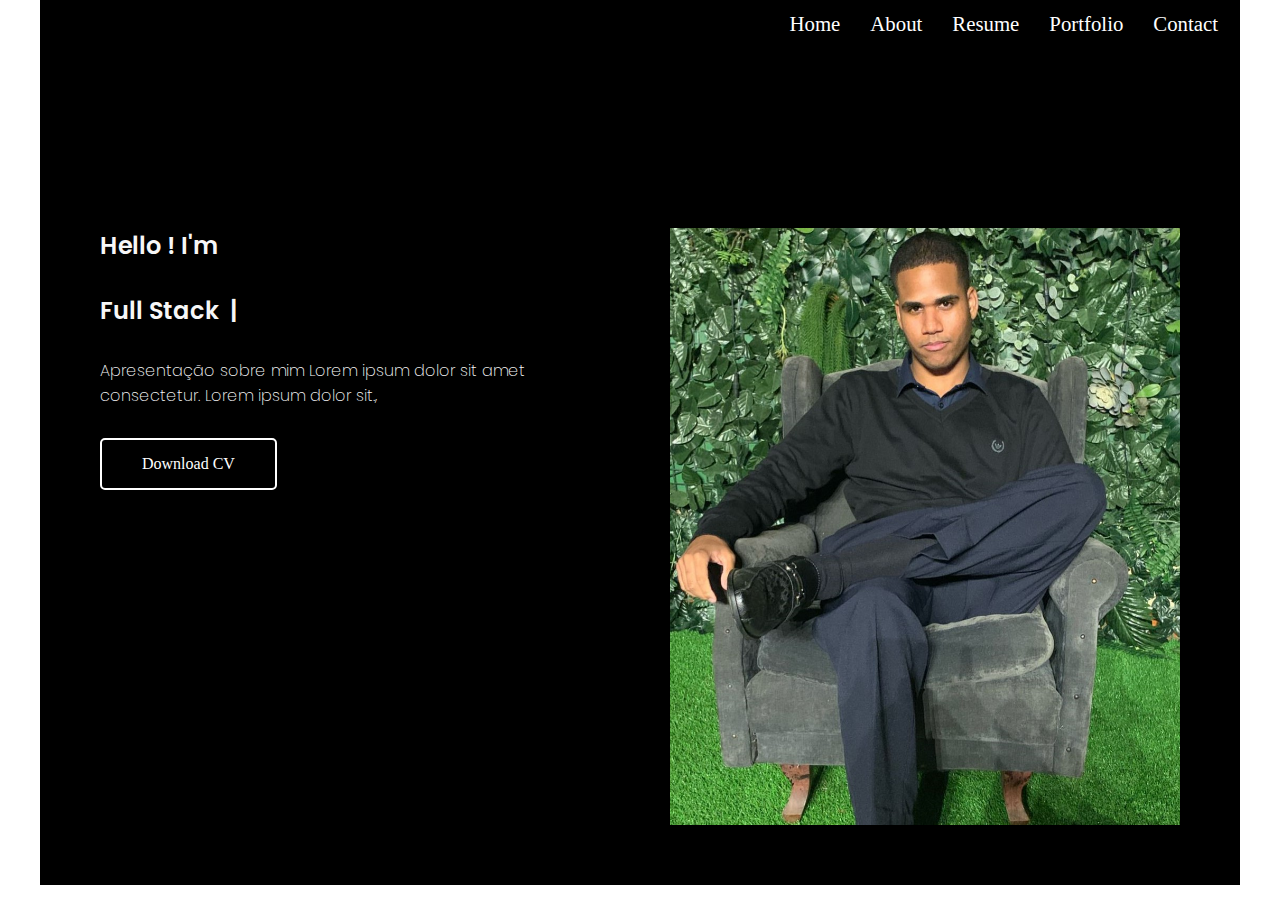
==== html/index.html @ 9db55282 "Criando o meu Portfolio." ====
<!DOCTYPE html>
<html lang="pt-br">
<head>
    <meta charset="UTF-8">
    <meta http-equiv="X-UA-Compatible" content="IE=edge">
    <meta name="viewport" content="width=device-width, initial-scale=1.0">
    <link rel="stylesheet" href="../css/style.css">
    <script src="../js/script.js" defer></script>
    <title>Portfolio</title>
</head>
<body>
    <header>
        <h1></h1>
        <nav>
            <ul class="nav-primary">
                <li><a href="#home">Home</a></li>
                <li><a href="#about">About</a></li>
                <li><a href="#resume">Resume</a></li>
                <li><a href="#portfolio">Portfolio</a></li>
                <li><a href="#contact">Contact</a></li>
            </ul>
        </nav>
    </header>
    <section aria-label="seção curriculo download Fernando Bonifacio" class="section-div">
        <div>
            <h2>Hello ! I'm</h2>
            <h2 class="typing">Full Stack Developer !</h2>
            <p>Apresentação sobre mim Lorem ipsum dolor sit amet consectetur. Lorem ipsum dolor sit., </p>
            <a href="#">Download CV</a>
        </div>
        <div class="box">
            <img src="../img/eu.jpeg" alt="minha foto pessoal">
        </div>
    </section>
</body>
</html>
---- css/style.css ----
@import url('https://fonts.googleapis.com/css2?family=Poppins:ital,wght@0,200;0,300;1,400&display=swap');
@import url('https://fonts.googleapis.com/css2?family=Berkshire+Swash&display=swap');
*{
    padding: 0;
    margin: 0;
    box-sizing: border-box;
    list-style: none;
    text-decoration: none;
}

body {
    max-width: 1200px;
    margin: 0 auto;
}

header {
    background-color: #000;
    padding: 1%;
    display: flex;
    align-items: center;
    justify-content: space-between;
}
header h1 {
    color: #483D8B;
    font-size: 2.5rem;
}
header span {
    color: #fff;
}
header .nav-primary{
    display: flex;
    gap: 10px;
    align-items: center;
}
header .nav-primary li a {
    padding: 10px;
    color: #fff;
    font-size: 1.3rem;
}
.section-div {
    animation: inicializar .7s forwards;
    background-color: #000;
    display: grid;
    grid-template-columns: 1fr 1fr;
    justify-content: space-between;
    align-items: center;
    gap: 60px;
    padding: 60px;
}
.section-div div {
    margin-top: 120px;
    align-self: start;
    display: grid;
    gap: 30px;
}
.section-div div h2 {
    font-family: 'Poppins';
    font-weight: 600;
    color: #f7f7f7;
}
.section-div div p {
    font-family: 'Poppins';
    font-weight: 200;
    color: #f7f7f7;
}
.section-div div a {
    justify-self: start;
    color: #fff;
    padding: 15px 40px;
    border: 2px solid white;
    border-radius: 5px;
    transition: color .5s;
}
.section-div img {
    max-width: 100%;
}
.typing::after {
    content: '|';
    margin-left: 5px;
    opacity: 1;
    animation: pisca .7s infinite;
}
@keyframes pisca {
    from {
        opacity: 1;
    }

    to {
        opacity: 0;
    }
}

@keyframes inicializar {
    from {
        opacity: 0;
        transform: translate(0, -60px, 0);
    }

    to {
        opacity: 1;
        transform: translate3d(0, 0, 0);
    }
}
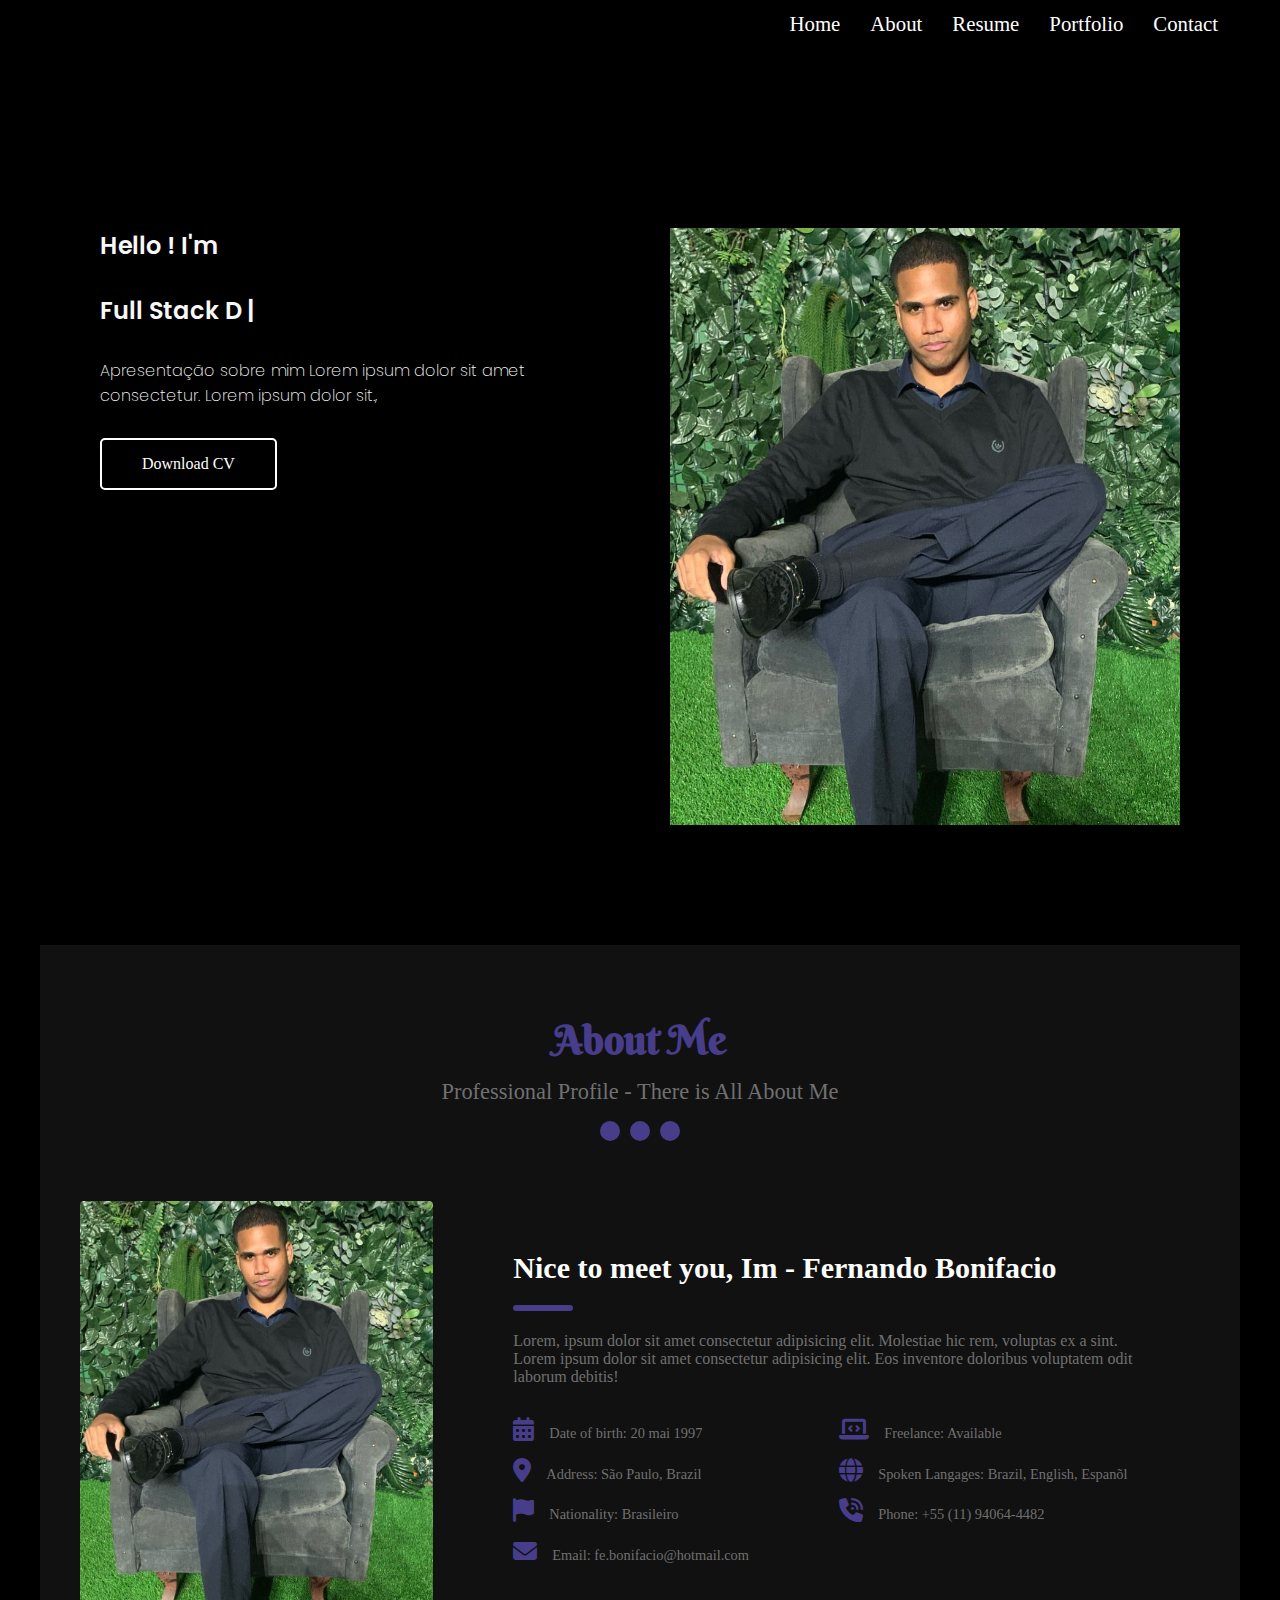
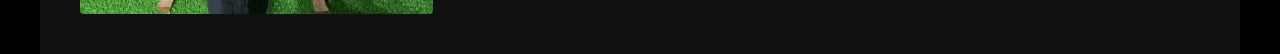
==== commit 97f1e46b: "Criando a seção about." ====
--- a/html/index.html
+++ b/html/index.html
@@ -5,6 +5,7 @@
     <meta http-equiv="X-UA-Compatible" content="IE=edge">
     <meta name="viewport" content="width=device-width, initial-scale=1.0">
     <link rel="stylesheet" href="../css/style.css">
+    <link rel="stylesheet" href="https://cdnjs.cloudflare.com/ajax/libs/font-awesome/6.4.0/css/all.min.css">
     <script src="../js/script.js" defer></script>
     <title>Portfolio</title>
 </head>
@@ -32,5 +33,38 @@
             <img src="../img/eu.jpeg" alt="minha foto pessoal">
         </div>
     </section>
+    <main>
+        <article aria-label="sobre mim" class="about">
+            <div class="about-titulo">
+            <h1>About Me</h1>
+            <p>Professional Profile - There is All About Me</p>
+                <div aria-label="buttons">
+                    <span></span>
+                    <span></span>
+                    <span></span>
+                </div>
+            </div>
+            <img src="../img/eu.jpeg" alt="minha foto">
+            <div class="about-content">
+                <div class="about-text">
+                    <h1>Nice to meet you, Im - Fernando Bonifacio</h1>
+                    <p>
+                        Lorem, ipsum dolor sit amet consectetur adipisicing elit. Molestiae hic rem, voluptas ex a sint.
+                        <br>
+                        Lorem ipsum dolor sit amet consectetur adipisicing elit. Eos inventore doloribus voluptatem odit laborum debitis!
+                    </p>
+                </div>
+                <div class="about-info">
+                    <p><i class="fa-solid fa-calendar-days"></i>Date of birth: 20 mai 1997</p>
+                    <p><i class="fa-sharp fa-solid fa-laptop-code"></i>Freelance: Available</p>
+                    <p><i class="fa-solid fa-location-dot"></i>Address: São Paulo, Brazil</p>
+                    <p><i class="fa-sharp fa-solid fa-globe"></i>Spoken Langages: Brazil, English, Espanõl</p>
+                    <p><i class="fa-solid fa-flag"></i>Nationality: Brasileiro</p>
+                    <p><i class="fa-solid fa-phone-volume"></i>Phone: +55 (11) 94064-4482</p>
+                    <p><i class="fa-solid fa-envelope"></i>Email: fe.bonifacio@hotmail.com</p>
+                </div>
+            </div>
+        </article>
+    </main>
 </body>
 </html>--- a/css/style.css
+++ b/css/style.css
@@ -9,6 +9,7 @@
 }
 
 body {
+    background-color: #000;
     max-width: 1200px;
     margin: 0 auto;
 }
@@ -100,4 +101,109 @@
         opacity: 1;
         transform: translate3d(0, 0, 0);
     }
+}
+
+main {
+    background-color: #111;
+    color: white;
+}
+
+main .about {
+    margin-top: 60px;
+    display: grid;
+    grid-template-columns: 1fr 1fr 1fr;
+    gap: 30px;
+    justify-content: center;
+    padding: 40px;
+
+}
+.about-titulo {
+    margin: 30px 0;
+    grid-column: 1/-1;
+    text-align: center;
+    color: #fff;
+}
+.about-titulo h1 {
+    font-size: 2.5rem;
+    color: #483D8B;
+    margin-bottom: 15px;
+    font-family: 'Berkshire Swash', cursive;
+}
+.about-titulo p {
+    color: #707070;
+    font-size: 1.4rem;
+    margin-bottom: 1rem;
+    position: relative;
+}
+.about-titulo div {
+    display: flex;
+    gap: 10px;
+    justify-content: center;
+}
+.about-titulo span {
+    display: block;
+    height: 20px;
+    width: 20px;
+    border-radius: 50%;
+    background-color: #483D8B;
+}
+.about img {
+    cursor: pointer;
+    grid-row: 2;
+    max-width: 100%;
+    border-radius: 4px;
+    filter: blur(0);
+}
+.about img:hover {
+    transition: .5s ease-in;
+    filter: blur(2px);
+}
+.about-content {
+    grid-column: 2/-1;
+    display: grid;
+    color: #707070;
+    grid-template-columns: 1fr 1fr;
+    margin: 50px;
+}
+.about-text {
+    display: grid;
+    grid-column: 1/-1;
+    grid-template-columns: 1fr 1fr;
+}
+
+.about-text h1 {
+    font-size: 30px;
+    color: #fff;
+    grid-column: 1/-1;
+}
+.about-text h1::after {
+    background-color: #483D8B;
+    height: 6px;
+    width: 60px;
+    margin: 20px 0;
+    content: '';
+    display: block;
+    border-radius: 5px;
+}
+.about-text p {
+    font: 1.3rem;
+    grid-row: 2;
+    grid-column: 1/-1;
+}
+.about-info {
+    margin-top: 30px;
+    display: grid;
+    grid-template-columns: 1fr 1fr;
+    grid-column: 1/-1;
+    gap: 15px;
+    align-items: center;
+}
+.about-info i {
+    color: #483D8B;
+    display: inline-block;
+    padding-right: 15px;
+    font-size: 1.5rem;
+}
+.about-info p {
+    font-size: .9rem;
 }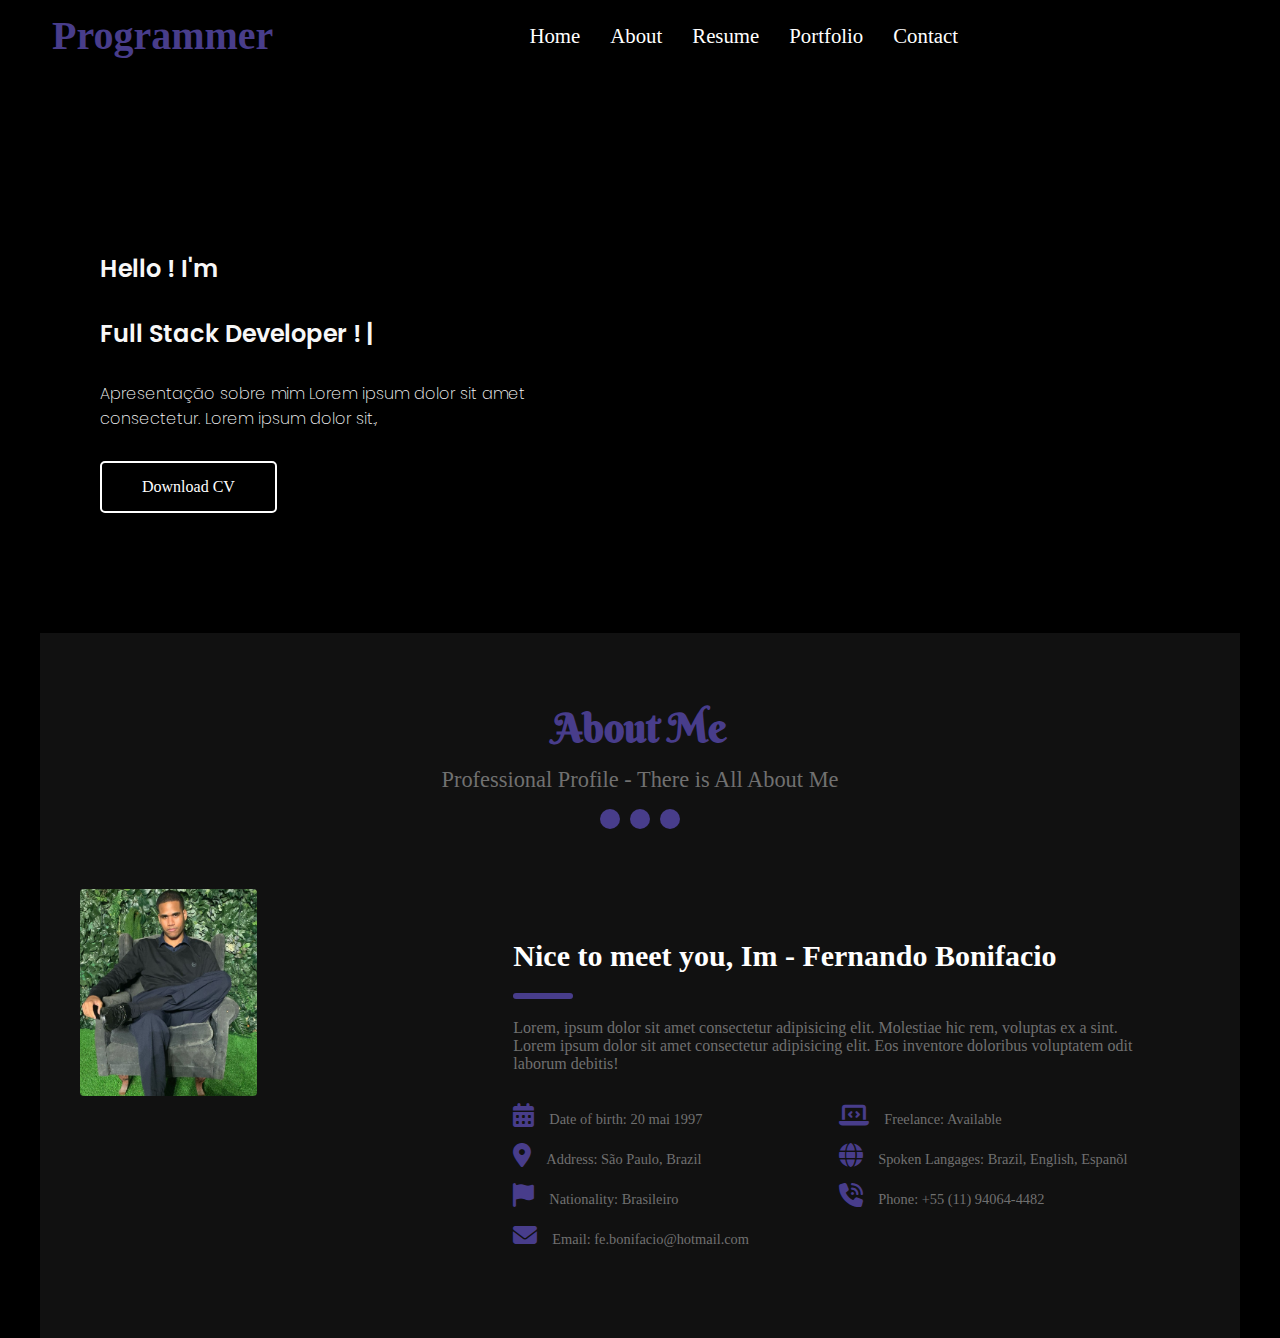
==== commit 6091e578: "Fazerndo a responsividade de alguns elementos." ====
--- a/html/index.html
+++ b/html/index.html
@@ -7,11 +7,13 @@
     <link rel="stylesheet" href="../css/style.css">
     <link rel="stylesheet" href="https://cdnjs.cloudflare.com/ajax/libs/font-awesome/6.4.0/css/all.min.css">
     <script src="../js/script.js" defer></script>
+    <!-- <link href="https://cdn.jsdelivr.net/npm/bootstrap@5.3.0/dist/css/bootstrap.min.css" rel="stylesheet" integrity="sha384-9ndCyUaIbzAi2FUVXJi0CjmCapSmO7SnpJef0486qhLnuZ2cdeRhO02iuK6FUUVM" 
+        crossorigin="anonymous"> -->
     <title>Portfolio</title>
 </head>
 <body>
     <header>
-        <h1></h1>
+        <h1>Programmer</h1>
         <nav>
             <ul class="nav-primary">
                 <li><a href="#home">Home</a></li>
@@ -21,6 +23,7 @@
                 <li><a href="#contact">Contact</a></li>
             </ul>
         </nav>
+        <i class="fa-solid fa-bars"></i>
     </header>
     <section aria-label="seção curriculo download Fernando Bonifacio" class="section-div">
         <div>
@@ -30,7 +33,7 @@
             <a href="#">Download CV</a>
         </div>
         <div class="box">
-            <img src="../img/eu.jpeg" alt="minha foto pessoal">
+            <!-- <img src="../img/eu.jpeg" alt="minha foto pessoal"> -->
         </div>
     </section>
     <main>
--- a/css/style.css
+++ b/css/style.css
@@ -150,7 +150,7 @@
 .about img {
     cursor: pointer;
     grid-row: 2;
-    max-width: 100%;
+    max-width: 50%;
     border-radius: 4px;
     filter: blur(0);
 }
@@ -206,4 +206,29 @@
 }
 .about-info p {
     font-size: .9rem;
+}
+
+@media (max-width: 768px) {
+    .section-div img {
+        display: none;
+    }
+    /* .section-div {
+        background-image: url(../img/eu.jpeg);
+        background-repeat: no-repeat;
+        background-size: cover;
+    } */
+    header .nav-primary {
+        display: none;
+    }
+    header i {
+        color: #483D8B;
+        font-size: 3rem;
+    }
+    .about img {
+        grid-column: 1/-1;
+        justify-self: center;
+    }
+    .about-content {
+        grid-column: 1/-1;
+    }
 }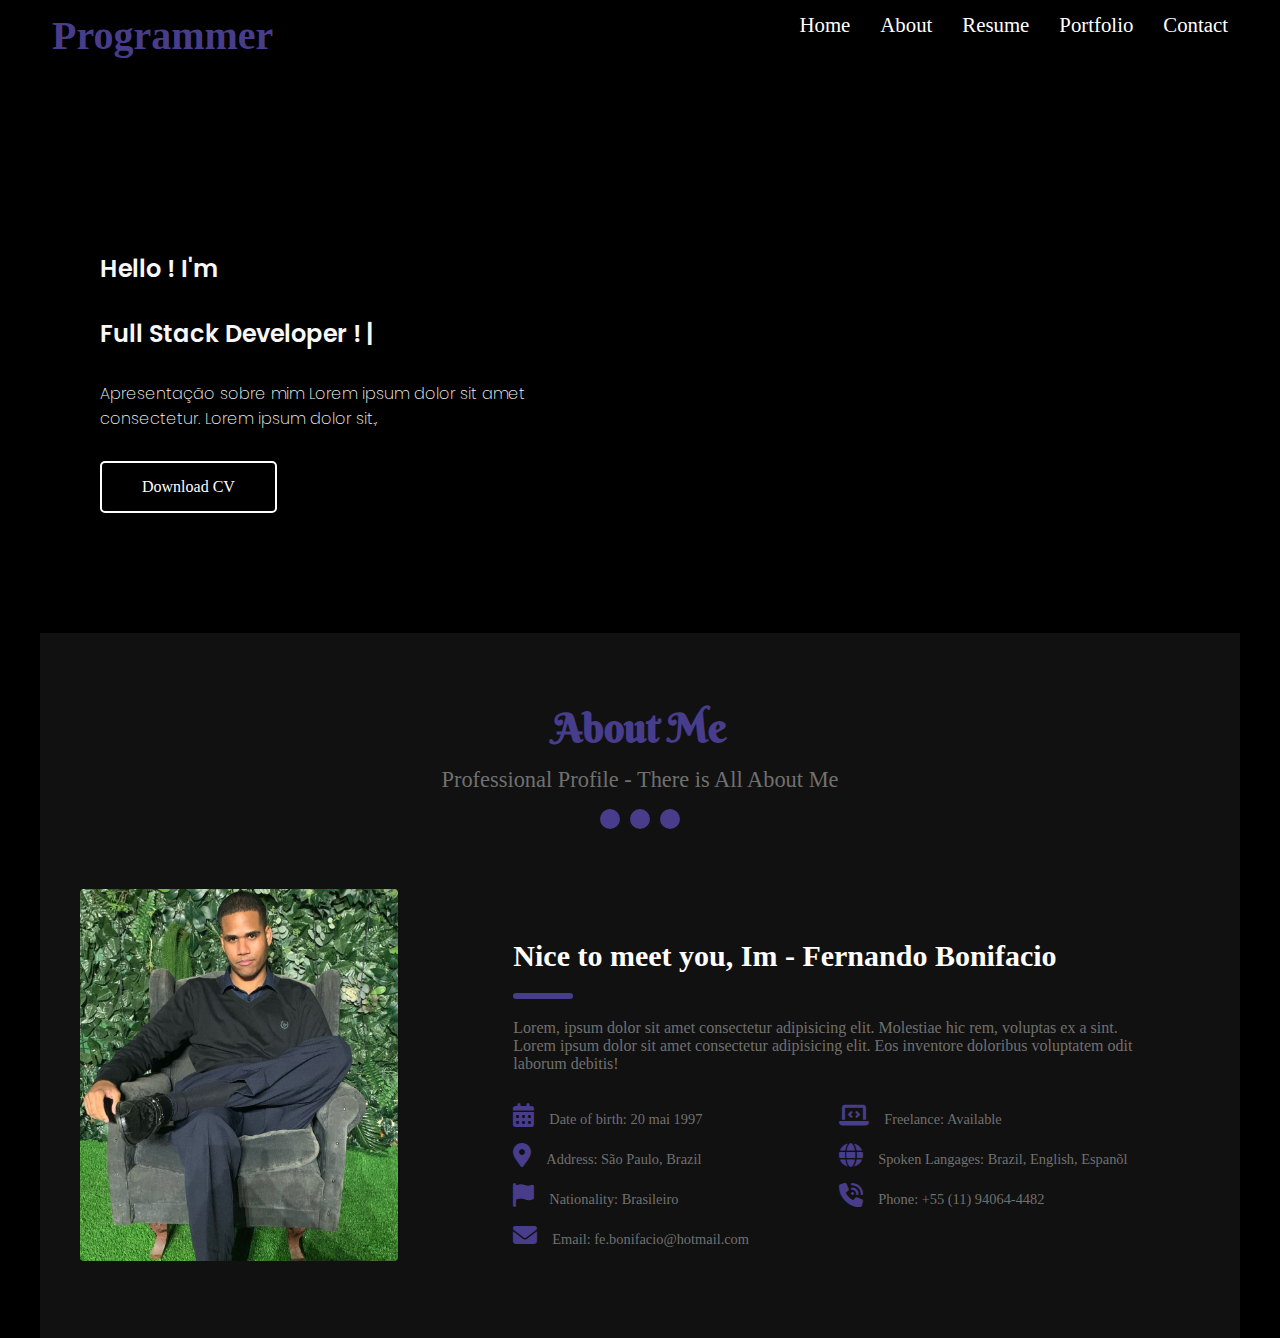
==== commit e1b92269: "Criando ferramenta para mobile" ====
--- a/html/index.html
+++ b/html/index.html
@@ -22,8 +22,8 @@
                 <li><a href="#portfolio">Portfolio</a></li>
                 <li><a href="#contact">Contact</a></li>
             </ul>
+            <i class="fa-solid fa-bars"></i>
         </nav>
-        <i class="fa-solid fa-bars"></i>
     </header>
     <section aria-label="seção curriculo download Fernando Bonifacio" class="section-div">
         <div>
--- a/css/style.css
+++ b/css/style.css
@@ -30,13 +30,28 @@
 }
 header .nav-primary{
     display: flex;
-    gap: 10px;
+    gap: 30px;
     align-items: center;
 }
 header .nav-primary li a {
-    padding: 10px;
-    color: #fff;
+    color: #fff;
+    width: 0px;
+    height: 0px;
     font-size: 1.3rem;
+}
+header .nav-primary li a::after {
+    content: '';
+    width: 0px;
+    height: 0px;
+    display: block;
+    border-bottom: 4px solid transparent;
+    transition: .5s;
+}
+header .nav-primary li a:hover::after {
+    width: 100%;
+    height: 0px;
+    padding: 0px;
+    border-bottom: 4px solid #483D8B;
 }
 .section-div {
     animation: inicializar .7s forwards;
@@ -150,7 +165,7 @@
 .about img {
     cursor: pointer;
     grid-row: 2;
-    max-width: 50%;
+    max-width: 90%;
     border-radius: 4px;
     filter: blur(0);
 }
@@ -208,7 +223,7 @@
     font-size: .9rem;
 }
 
-@media (max-width: 768px) {
+@media (max-width: 1142px) {
     .section-div img {
         display: none;
     }
@@ -217,6 +232,10 @@
         background-repeat: no-repeat;
         background-size: cover;
     } */
+    header {
+        justify-content: space-between;
+        padding: 30px 70px;
+    }
     header .nav-primary {
         display: none;
     }
@@ -224,9 +243,23 @@
         color: #483D8B;
         font-size: 3rem;
     }
+
+    header .nav-primary.ativado {
+        background: linear-gradient(rgba(43, 42, 42, 0.176), rgba(46, 46, 46, 0.724));
+        position: absolute;
+        display: grid;
+        top: 80px;
+        color: white;
+        z-index: 1;
+        padding: 30px;
+        font-size: 1.2rem;
+        border-radius: 0 0 4px 4px;
+        right: 20px;
+    }
     .about img {
         grid-column: 1/-1;
         justify-self: center;
+        width: 50%;
     }
     .about-content {
         grid-column: 1/-1;
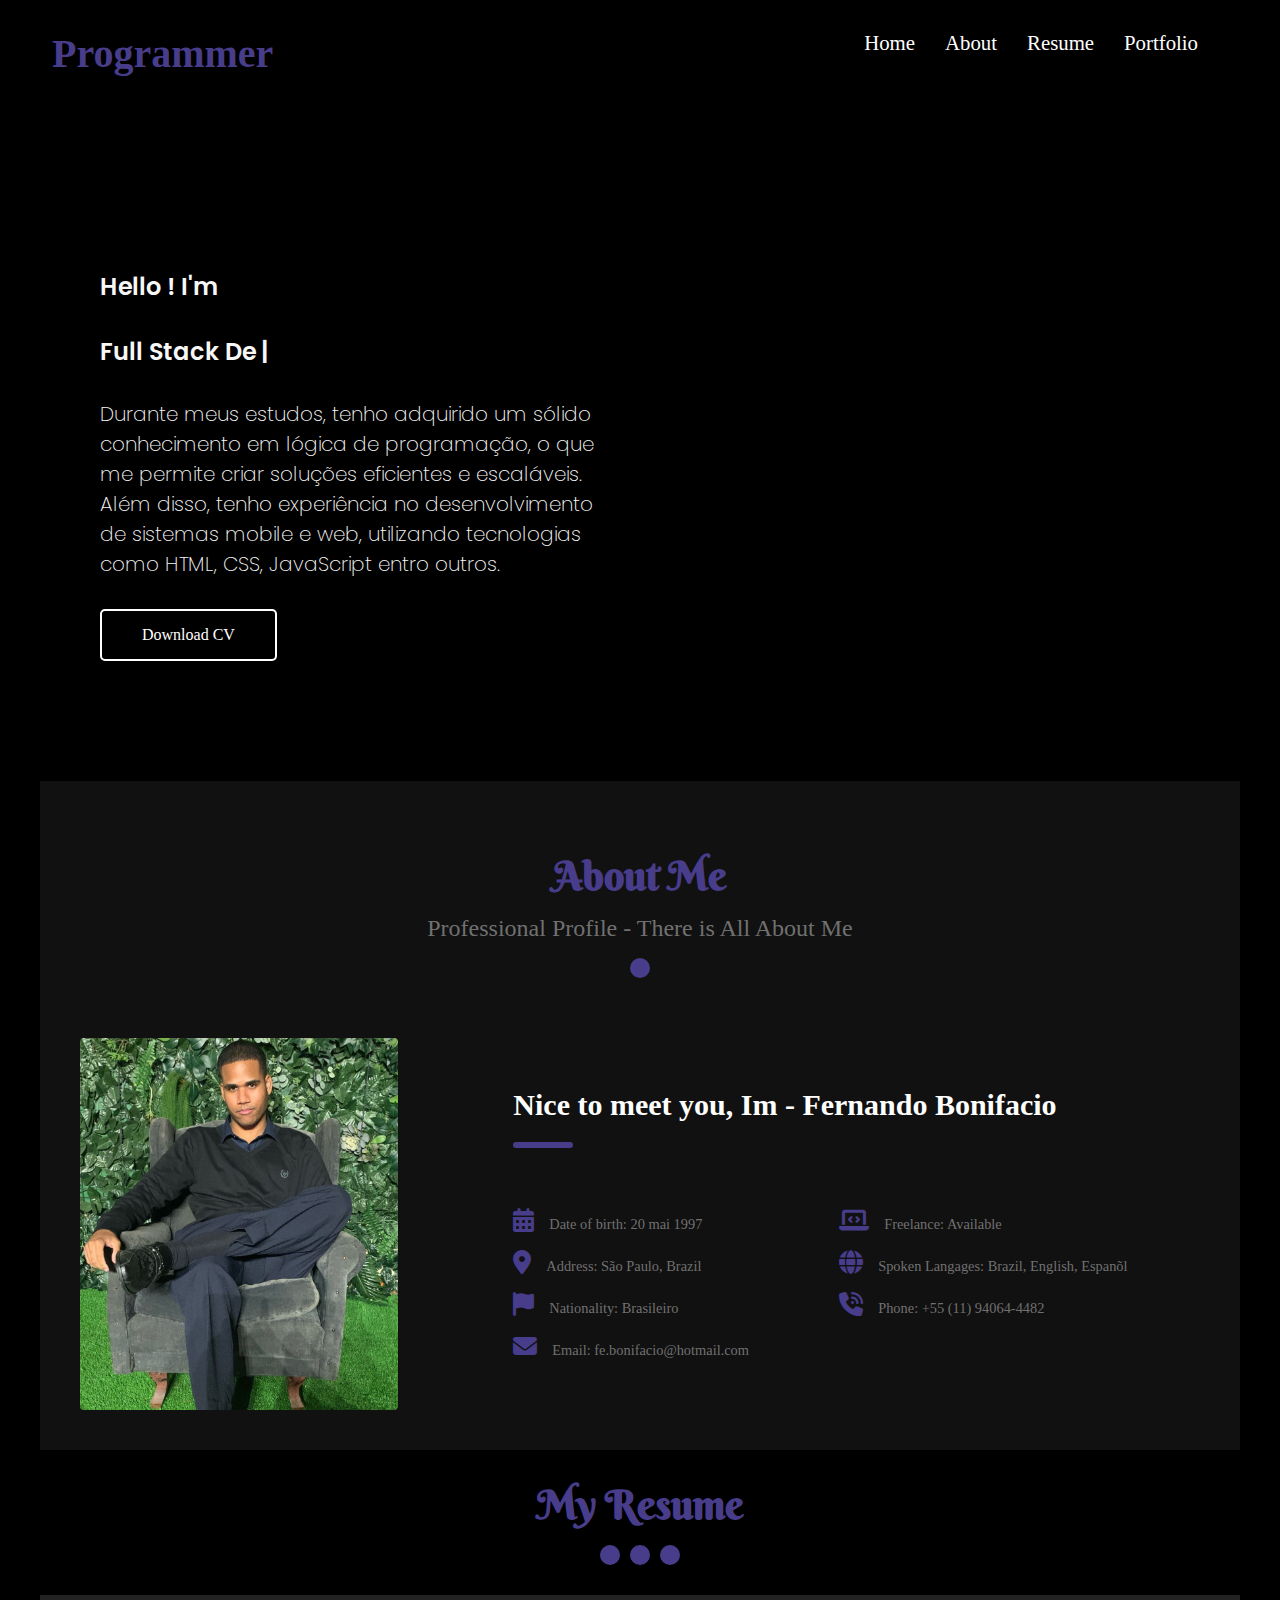
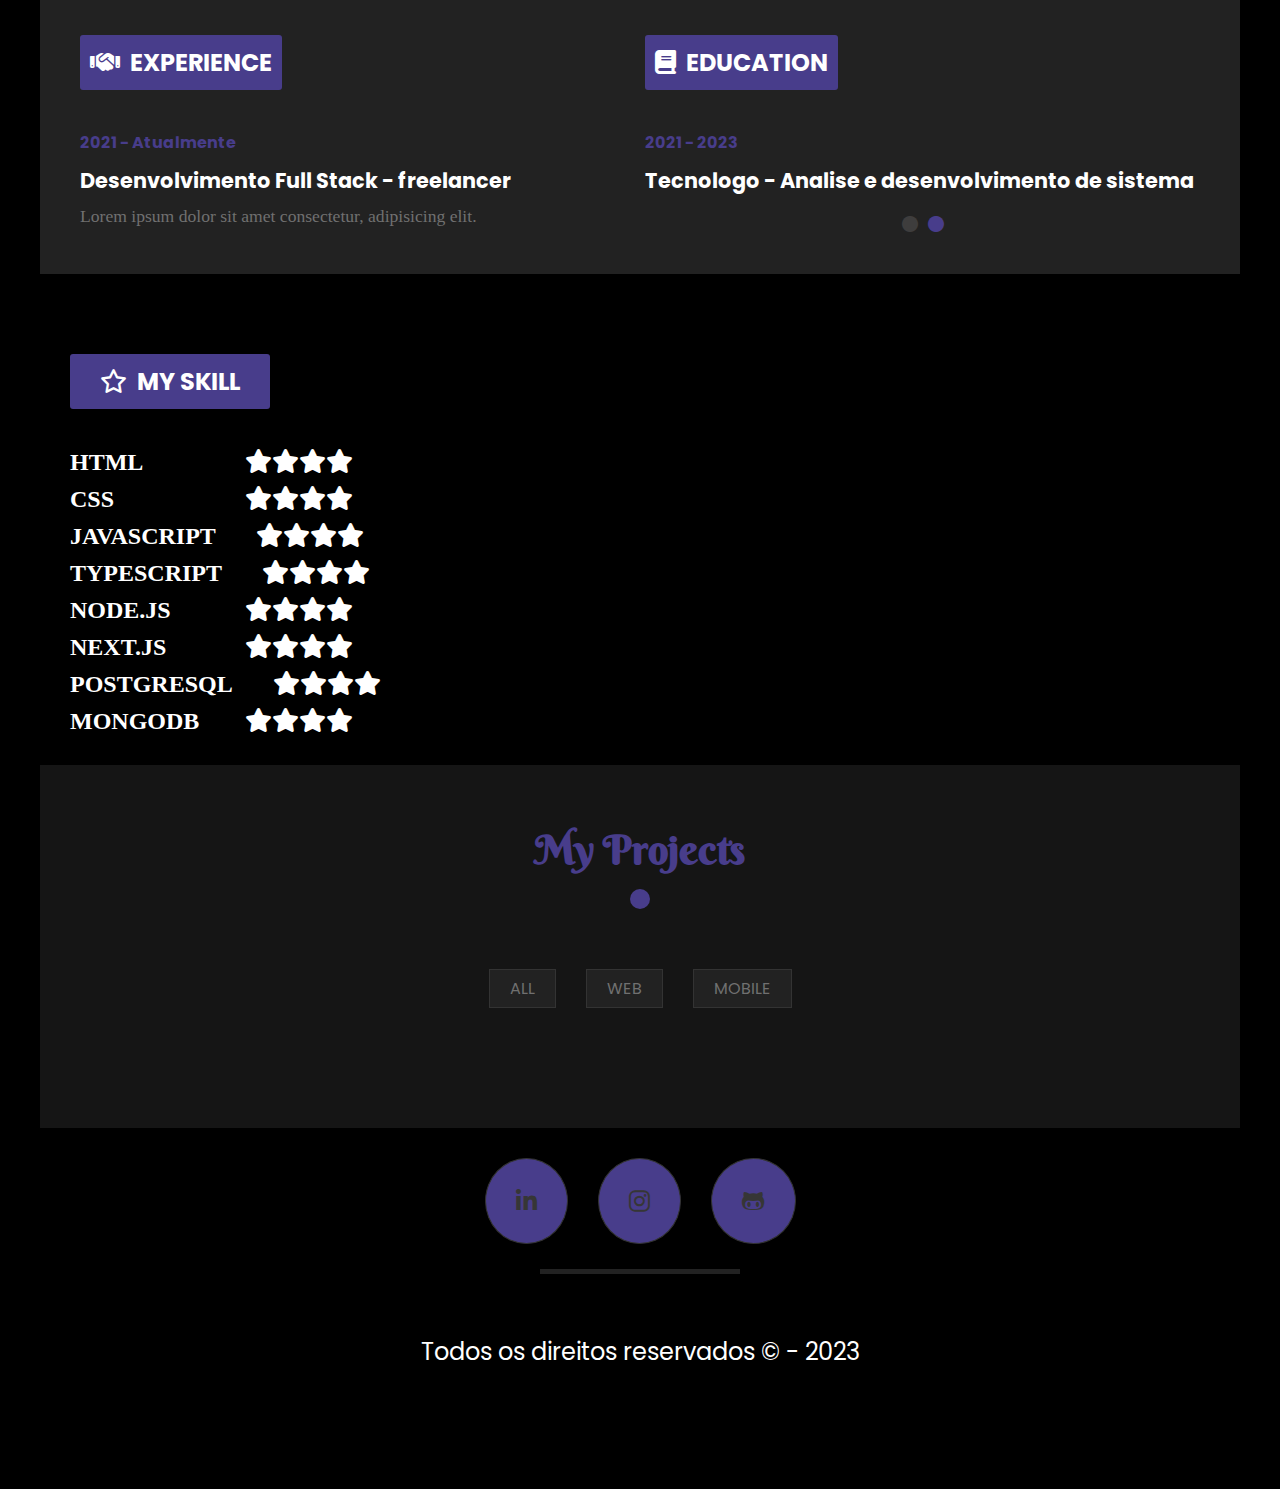
==== commit 57ff36f6: "Finalizando Porft." ====
--- a/html/index.html
+++ b/html/index.html
@@ -1,6 +1,12 @@
 <!DOCTYPE html>
 <html lang="pt-br">
 <head>
+    jQuery(document).ready(function($) { 
+        $(".scroll").click(function(event){        
+            event.preventDefault();
+            $('html,body').animate({scrollTop:$(this.hash).offset().top}, 200);
+        });
+    })
     <meta charset="UTF-8">
     <meta http-equiv="X-UA-Compatible" content="IE=edge">
     <meta name="viewport" content="width=device-width, initial-scale=1.0">
@@ -16,11 +22,11 @@
         <h1>Programmer</h1>
         <nav>
             <ul class="nav-primary">
-                <li><a href="#home">Home</a></li>
-                <li><a href="#about">About</a></li>
-                <li><a href="#resume">Resume</a></li>
-                <li><a href="#portfolio">Portfolio</a></li>
-                <li><a href="#contact">Contact</a></li>
+                <li><a href="#">Home</a></li>
+                <li><a href="#sobre">About</a></li>
+                <li><a href="#resumo">Resume</a></li>
+                <li><a href="#projetos">Portfolio</a></li>
+                <li><a href="#projetos"></a></li>
             </ul>
             <i class="fa-solid fa-bars"></i>
         </nav>
@@ -29,7 +35,11 @@
         <div>
             <h2>Hello ! I'm</h2>
             <h2 class="typing">Full Stack Developer !</h2>
-            <p>Apresentação sobre mim Lorem ipsum dolor sit amet consectetur. Lorem ipsum dolor sit., </p>
+            <p>Durante meus estudos, tenho adquirido um sólido conhecimento em lógica de 
+                programação, o que me permite criar soluções eficientes e escaláveis. Além disso,
+                tenho experiência no desenvolvimento de sistemas mobile e web, utilizando tecnologias 
+                como HTML, CSS, JavaScript entro outros.
+            </p>
             <a href="#">Download CV</a>
         </div>
         <div class="box">
@@ -38,12 +48,10 @@
     </section>
     <main>
         <article aria-label="sobre mim" class="about">
-            <div class="about-titulo">
+            <div id="sobre" class="about-titulo">
             <h1>About Me</h1>
             <p>Professional Profile - There is All About Me</p>
                 <div aria-label="buttons">
-                    <span></span>
-                    <span></span>
                     <span></span>
                 </div>
             </div>
@@ -52,9 +60,7 @@
                 <div class="about-text">
                     <h1>Nice to meet you, Im - Fernando Bonifacio</h1>
                     <p>
-                        Lorem, ipsum dolor sit amet consectetur adipisicing elit. Molestiae hic rem, voluptas ex a sint.
-                        <br>
-                        Lorem ipsum dolor sit amet consectetur adipisicing elit. Eos inventore doloribus voluptatem odit laborum debitis!
+                        
                     </p>
                 </div>
                 <div class="about-info">
@@ -69,5 +75,157 @@
             </div>
         </article>
     </main>
+    <div id="resumo" class="my-resume">
+        <div class="about-titulo">
+            <h1>My Resume</h1>
+            <p></p>
+            <div aria-label="Seção de botoes">
+                    <span></span>
+                    <span></span>
+                    <span></span>
+            </div>
+        </div>
+
+        <div class="resume-generica">
+            <h2 class="experience"><i class="fa-solid fa-handshake"></i>EXPERIENCE</h2>
+            <div class="experience-content">
+                <div>
+                    <span>2021 - Atualmente</span>
+                    <h3>Desenvolvimento Full Stack - freelancer</h3>
+                    <p>Lorem ipsum dolor sit amet consectetur, adipisicing elit.</p>
+                </div>
+            </div>
+
+            <h2 class="education"><i class="fa-solid fa-book"></i>EDUCATION</h2>
+            <div class="education-content">
+                <div>
+                    <span>2021 - 2023</span>
+                    <h3>Tecnologo - Analise e desenvolvimento de sistema</h3>
+                </div>
+                <div>
+                    <span>2022 - 2023</span>
+                    <h3>Desenvolvedor Full Stack - OneBitCode</h3>
+                </div>
+                <ul>
+                    <li><i class="fa-sharp fa-solid fa-circle"></i></li>
+                    <li><i class="fa-sharp fa-solid fa-circle"></i></li>  
+                </ul>
+            </div>
+        </div>
+        <div class="cursos">
+            <div class="my-skill">
+                <h2><i class="fa-sharp fa-regular fa-star"></i>MY SKILL</h2>
+                    <div class="skill-content">
+                        <h3>HTML</h3>
+                        <ul>
+                            <li><i class="fa-sharp fa-solid fa-star"></i></li>
+                            <li><i class="fa-sharp fa-solid fa-star"></i></li>
+                            <li><i class="fa-sharp fa-solid fa-star"></i></li>
+                            <li><i class="fa-sharp fa-solid fa-star"></i></li>
+                        </ul>
+                    </div>
+                    <div class="skill-content">
+                        <h3>CSS</h3>
+                        <ul>
+                            <li><i class="fa-sharp fa-solid fa-star"></i></li>
+                            <li><i class="fa-sharp fa-solid fa-star"></i></li>
+                            <li><i class="fa-sharp fa-solid fa-star"></i></li>
+                            <li><i class="fa-sharp fa-solid fa-star"></i></li>
+                        </ul>
+                    </div>
+                    <div class="skill-content">
+                        <h3>JAVASCRIPT</h3>
+                        <ul>
+                            <li><i class="fa-sharp fa-solid fa-star"></i></li>
+                            <li><i class="fa-sharp fa-solid fa-star"></i></li>
+                            <li><i class="fa-sharp fa-solid fa-star"></i></li>
+                            <li><i class="fa-sharp fa-solid fa-star"></i></li>
+                        </ul>
+                    </div>
+                    <div class="skill-content">
+                        <h3>TYPESCRIPT</h3>
+                        <ul>
+                            <li><i class="fa-sharp fa-solid fa-star"></i></li>
+                            <li><i class="fa-sharp fa-solid fa-star"></i></li>
+                            <li><i class="fa-sharp fa-solid fa-star"></i></li>
+                            <li><i class="fa-sharp fa-solid fa-star"></i></li>
+                        </ul>
+                    </div>
+                    <div class="skill-content">
+                        <h3>NODE.JS</h3>
+                        <ul>
+                            <li><i class="fa-sharp fa-solid fa-star"></i></li>
+                            <li><i class="fa-sharp fa-solid fa-star"></i></li>
+                            <li><i class="fa-sharp fa-solid fa-star"></i></li>
+                            <li><i class="fa-sharp fa-solid fa-star"></i></li>
+                        </ul>
+                    </div>
+                    <div class="skill-content">
+                        <h3>NEXT.JS</h3>
+                        <ul>
+                            <li><i class="fa-sharp fa-solid fa-star"></i></li>
+                            <li><i class="fa-sharp fa-solid fa-star"></i></li>
+                            <li><i class="fa-sharp fa-solid fa-star"></i></li>
+                            <li><i class="fa-sharp fa-solid fa-star"></i></li>
+                        </ul>
+                    </div>
+                    <div class="skill-content">
+                        <h3>POSTGRESQL</h3>
+                        <ul>
+                            <li><i class="fa-sharp fa-solid fa-star"></i></li>
+                            <li><i class="fa-sharp fa-solid fa-star"></i></li>
+                            <li><i class="fa-sharp fa-solid fa-star"></i></li>
+                            <li><i class="fa-sharp fa-solid fa-star"></i></li>
+                        </ul>
+                    </div>
+                    <div class="skill-content">
+                        <h3>MONGODB</h3>
+                        <ul>
+                            <li><i class="fa-sharp fa-solid fa-star"></i></li>
+                            <li><i class="fa-sharp fa-solid fa-star"></i></li>
+                            <li><i class="fa-sharp fa-solid fa-star"></i></li>
+                            <li><i class="fa-sharp fa-solid fa-star"></i></li>
+                        </ul>
+                    </div>
+            </div>
+        </div>
+    </div>
+    <section class="projects">
+        <div id="projetos" class="about-titulo">
+            <h1>My Projects</h1>
+            <div aria-label="botao para ficar bonito :)">
+                <span></span>
+            </div>
+        </div>
+        <div class="projects-models">
+            <ul aria-label="botoes de escolha entre web e mobile">
+                <li class="all">ALL</li>
+                <li class="web">WEB</li>
+                <li class="mobile">MOBILE</li>
+            </ul>
+        </div>
+        <div class="projects-storage">
+            <ul aria-label="navecacao de projetos">
+                <li id="web"><img src="../img/projeto1.jpg" alt="projeto porfifolio"></li>
+                <li id="web"><img src="../img/projeto1.jpg" alt="projeto porfifolio"></li>
+                <li id="web"><img src="../img/projeto1.jpg" alt="projeto porfifolio"></li>
+                <li id="web"><img src="../img/projeto1.jpg" alt="projeto porfifolio"></li>
+                <li id="mobile"><img src="../img/projeto2.jpg" alt="projeto porfifolio"></li>
+                <li id="mobile"><img src="../img/projeto2.jpg" alt="projeto porfifolio"></li>
+                <li id="mobile"><img src="../img/projeto2.jpg" alt="projeto porfifolio"></li>
+                <li id="mobile"><img src="../img/projeto2.jpg" alt="projeto porfifolio"></li>
+            </ul>
+        </div>
+    </section>
+    <footer>
+        <nav aria-label="navegação de links sociais">
+            <ul class="footer_sociais">
+                <li><a href="https://www.linkedin.com/in/fernando-bonifacio-97538715a/" target="_blank"><i class="fa-brands fa-linkedin-in"></i></a></li>
+                <li><i class="fa-brands fa-instagram"><a href="#"></a></i></li>
+                <li><a href="https://github.com/FeBonifacio/" target="_blank"><i class="fa-brands fa-github-alt"></i></a></li>
+            </ul>
+        </nav>
+        <p class="footer_comercial">Todos os direitos reservados &copy; - 2023</p>
+    </footer>
 </body>
 </html>--- a/css/style.css
+++ b/css/style.css
@@ -77,6 +77,7 @@
 .section-div div p {
     font-family: 'Poppins';
     font-weight: 200;
+    font-size: 20px;
     color: #f7f7f7;
 }
 .section-div div a {
@@ -146,7 +147,7 @@
 }
 .about-titulo p {
     color: #707070;
-    font-size: 1.4rem;
+    font-size: 1.5rem;
     margin-bottom: 1rem;
     position: relative;
 }
@@ -264,4 +265,271 @@
     .about-content {
         grid-column: 1/-1;
     }
+}
+.my-resume {
+    color: #fff;
+}
+
+.resume-generica {
+    padding: 25px;
+    display: grid;
+    grid-template-columns: 1fr 1fr;
+    justify-content: center;
+    gap: 10px;
+    align-items: start;
+    background-color: #222;
+    padding: 40px;
+    margin-bottom: 20px;
+}
+.resume-generica h2 {
+    font-family: 'Poppins';
+    font-size: 1.5rem;
+    background-color: #483D8B;
+    justify-self: start;
+    padding: 10px;
+    border-radius: 3px;
+    margin-bottom: 30px;
+}
+.resume-generica h2 i {
+    margin-right: 10px;
+}
+.experience {
+    margin-bottom: 30px;
+    grid-column: 1;
+    grid-row: 1;
+}
+.education {
+    margin-bottom: 30px;
+    grid-column: 2;
+    grid-row: 1;
+}
+.experience-content {
+    color: #fff;
+}
+.education-content ul{
+    color: #483D8B;
+    gap: 10px;
+    display: flex;
+    cursor: pointer;
+    margin-top: 20px;
+    justify-content: center;
+}
+.resume-generica .experience-content div span {
+    color: #483D8B;
+    font-family: "Poppins";
+    font-weight: bold;
+}
+.resume-generica .education-content div {
+    display: none;
+    animation: ladoSecao .5 ease-in-out forwards;
+}
+.resume-generica .education-content div.ativo {
+    display: block;
+}
+.resume-generica .education-content ul li.ativo {
+    color: #3E3D3D;
+}
+.resume-generica .education-content div span {
+    color: #483D8B;
+    font-family: "Poppins";
+    font-weight: bold;
+}
+.resume-generica .experience-content div h3 {
+    font-family: 'Poppins';
+    margin: 10px 0;
+    font-size: 1.3rem;
+    font-weight: bold;
+    
+}
+.resume-generica .education-content div h3 {
+    font-family: 'Poppins';
+    margin: 10px 0;
+    font-size: 1.3rem;
+    font-weight: bold;
+}
+.resume-generica .experience-content div p {
+    color: #707070;
+    font-size: 1.1rem;
+}
+.resume-generica .education-content div p {
+    color: #707070;
+    font-size: 1.1rem;
+}
+
+
+/* CURSOS E SKILLS */
+
+.cursos {
+    margin-top: 50px;
+    display: grid;
+    grid-template-columns: 1fr 1fr 1fr 1fr;
+    align-items: start;
+    padding: 30px;
+    gap: 30px;
+    justify-content: center;
+}
+.my-skill {
+    display: grid;
+}
+.my-skill h2 {
+    padding: 10px 30px;
+    border-radius: 3px;
+    background-color: #483D8B;
+    font-size: 1.5rem;
+    font-family: 'Poppins';
+    margin-bottom: 30px;
+    justify-self: start;
+}
+.my-skill h2 i {
+    padding-right: 10px;
+}
+.skill-content {
+    font-size: 1.5rem;
+    grid-column: 1/2;
+    display: grid;
+    grid-template-columns: 1fr 1fr;
+    gap: 40px;
+    margin-top: 10px;
+}
+.skill-content h3 {
+    font-size: 1.5rem;
+}
+.skill-content ul {
+    display: flex;
+}
+@media(max-width: 1089px) {
+    .resume-generica .experience-content,.education-content {
+        justify-self: center;
+        margin: 10px 0;
+        
+    }
+    .resume-generica .education {
+        grid-column: 1/1;
+        grid-row: 2;
+        justify-self: center;
+        }
+        .resume-generica .experience {
+            grid-column: 1/1;
+            grid-row: 1;
+            justify-self: center;
+    }
+    .cursos {
+        grid-template-columns: 1fr;
+    }
+    .cursos .my-skill {
+        text-align: center;
+        grid-template-columns: 1fr;
+        justify-self: center;
+        grid-column: 1/-1;
+    }
+}
+.projects {
+    padding: 30px;
+    display: grid;
+    justify-content: center;
+    gap: 30px;
+    background-color: #151515;
+}
+.projects ul {
+    display: flex;
+    justify-content: center;
+    gap: 30px;
+}
+.projects-models ul li{
+    cursor: pointer;
+    font-family: 'Poppins';
+    background-color: #222;
+    border: 1px solid #333;
+    padding: 6px 20px;
+    color: #707070;
+}
+.projects-models ul li.ativo {
+    background-color: #483D8B;
+    color: #151515;
+    font-weight: bold;
+}
+.projects-storage ul {
+    display: grid;
+    margin-top: 60px;
+    gap: 20px;
+    justify-content: center;
+    grid-template-columns: repeat(4, 1fr);
+}
+.projects-storage ul li {
+    display: none;
+    max-width: 100%;
+    height: 100%;
+}
+.projects-storage ul li.ativo {
+    display: block;
+}
+.projects-storage ul li img {
+    max-width: 100%;
+    height: 100%;
+    border-radius: 4px;
+    cursor: pointer;
+}
+.projects a {
+    background-color: #222;
+    text-decoration: none;
+    justify-self: center;
+    padding: 20px 40px;
+    border: 1px solid #333;
+    color: #707070;
+}
+
+footer {
+    background-color: #000000;
+    padding: 30px;
+}
+
+.footer_sociais {
+    display: flex;
+    justify-content: center;
+    gap: 30px;
+    flex-wrap: wrap;
+    position: relative;
+    align-items: center;
+}
+
+.footer_sociais li {
+    border-radius: 50%;
+    background-color: #483D8B;
+    border: 1px solid #333;
+}
+
+.footer_sociais li i {
+    padding: 30px;
+    font-size: 1.5rem;
+    color: #363636;
+}
+
+.footer_sociais li:hover {
+    transition: .3s ease-in-out;
+    cursor: pointer;
+    background-color: #3e3d3d;
+}
+
+.footer_sociais::before {
+    position: absolute;
+    content: '';
+    bottom: -30px;
+    height: 5px;
+    width: 200px;
+    background-color: #222;
+}
+
+footer .footer_comercial {
+    text-align: center;
+    color: #ffffff;
+    font-size: 1.5rem;
+    margin: 90px 0;
+    font-family: 'Poppins';
+}
+@media (max-width: 500px) {
+    header h1 {
+        display: flex;
+        margin: 20px;
+        align-self: flex-end;
+    }
 }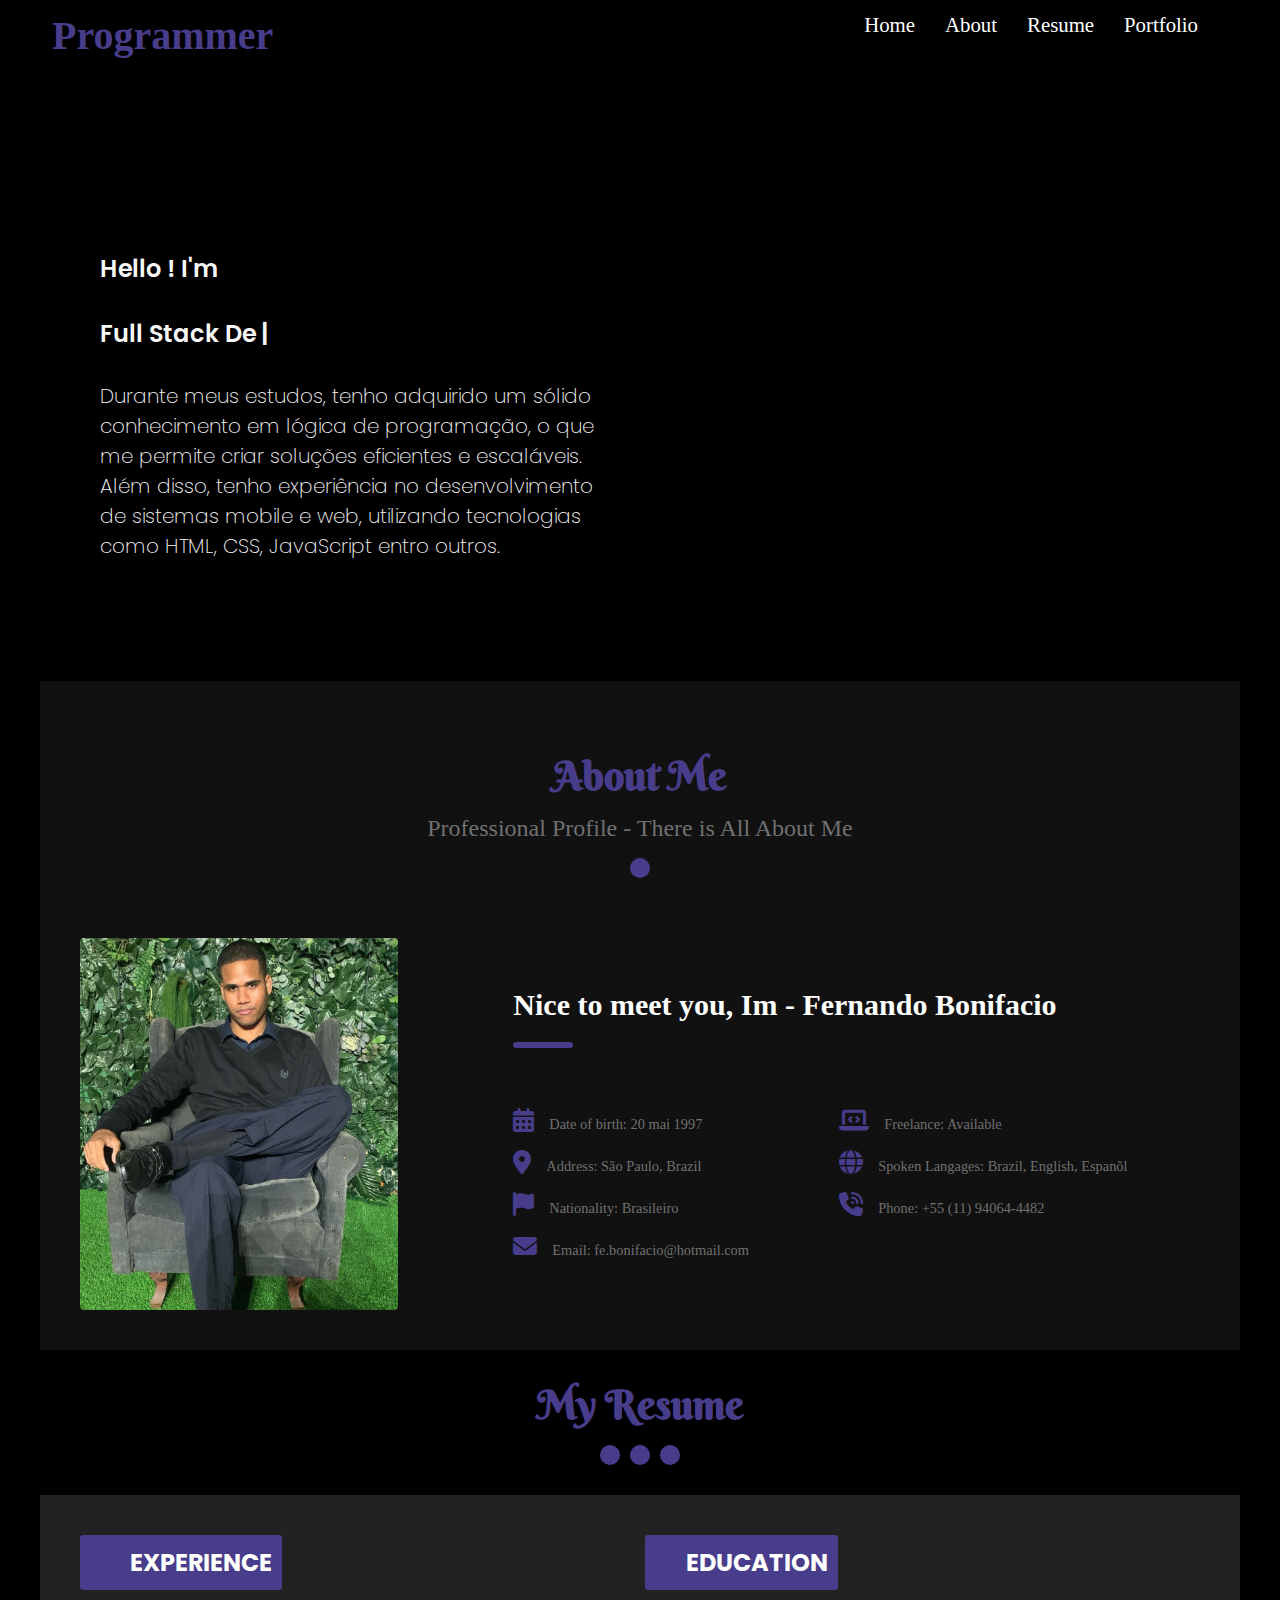
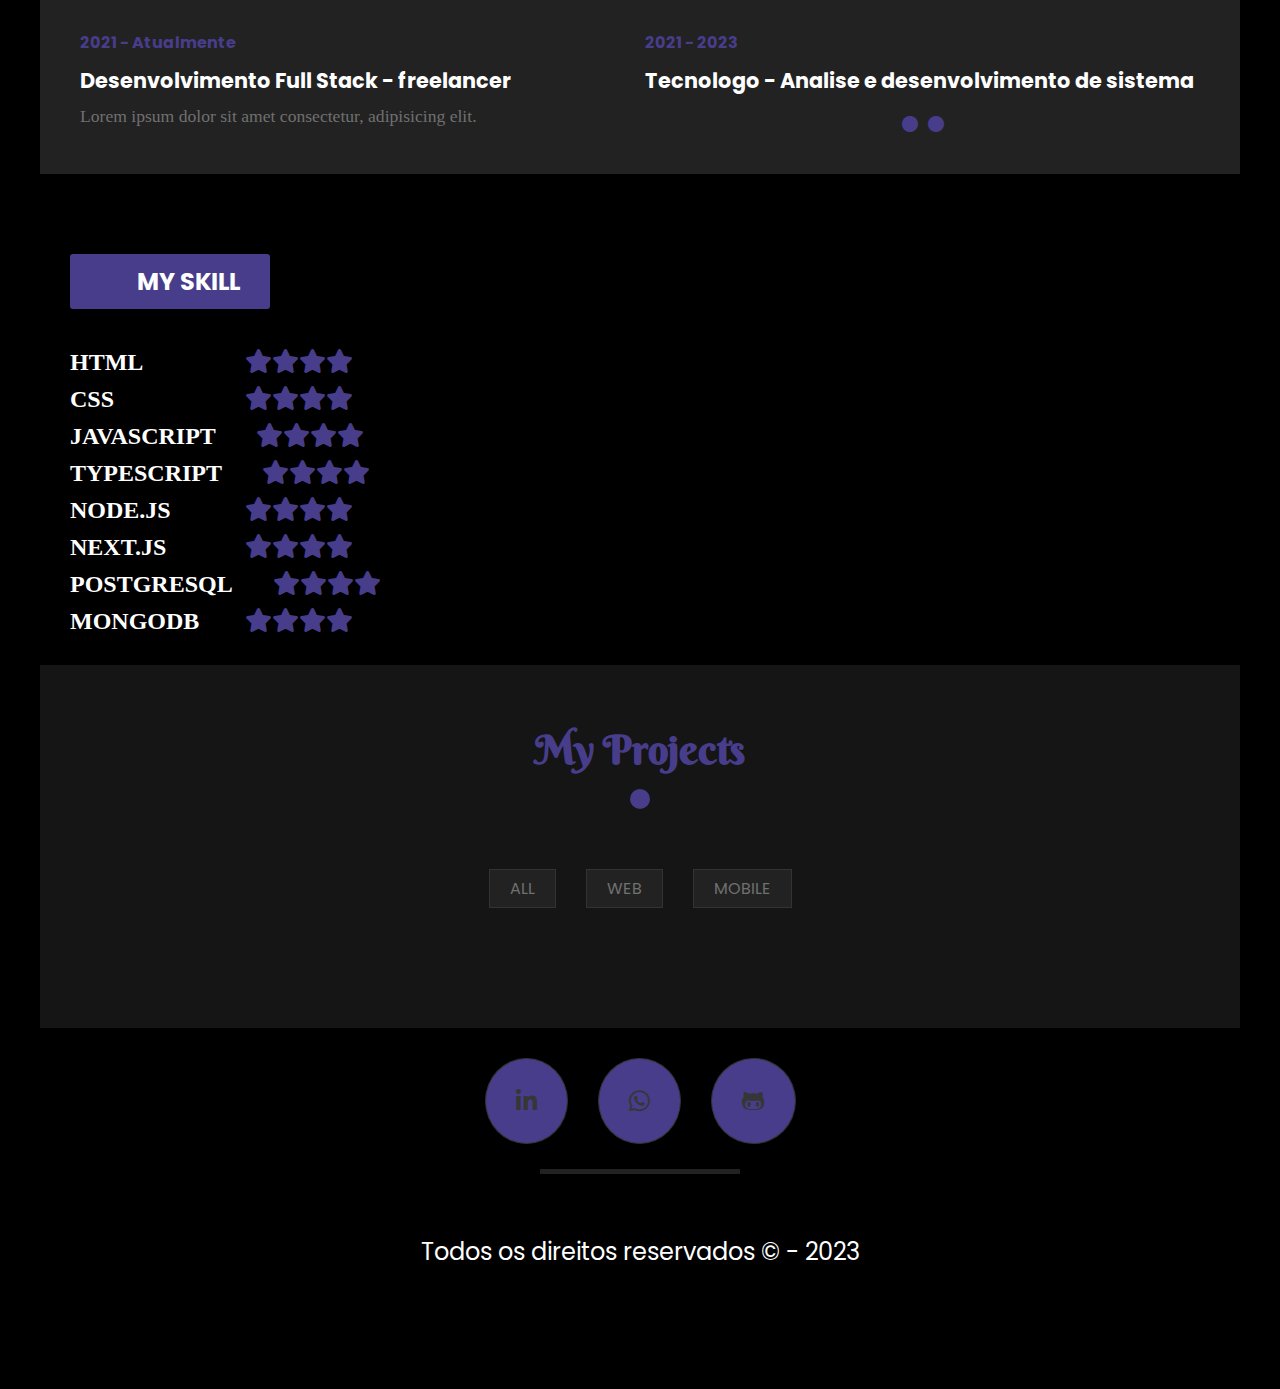
==== commit cf45f35e: "Finalizando." ====
--- a/html/index.html
+++ b/html/index.html
@@ -1,20 +1,13 @@
 <!DOCTYPE html>
 <html lang="pt-br">
 <head>
-    jQuery(document).ready(function($) { 
-        $(".scroll").click(function(event){        
-            event.preventDefault();
-            $('html,body').animate({scrollTop:$(this.hash).offset().top}, 200);
-        });
-    })
     <meta charset="UTF-8">
     <meta http-equiv="X-UA-Compatible" content="IE=edge">
     <meta name="viewport" content="width=device-width, initial-scale=1.0">
     <link rel="stylesheet" href="../css/style.css">
     <link rel="stylesheet" href="https://cdnjs.cloudflare.com/ajax/libs/font-awesome/6.4.0/css/all.min.css">
     <script src="../js/script.js" defer></script>
-    <!-- <link href="https://cdn.jsdelivr.net/npm/bootstrap@5.3.0/dist/css/bootstrap.min.css" rel="stylesheet" integrity="sha384-9ndCyUaIbzAi2FUVXJi0CjmCapSmO7SnpJef0486qhLnuZ2cdeRhO02iuK6FUUVM" 
-        crossorigin="anonymous"> -->
+
     <title>Portfolio</title>
 </head>
 <body>
@@ -32,7 +25,7 @@
         </nav>
     </header>
     <section aria-label="seção curriculo download Fernando Bonifacio" class="section-div">
-        <div>
+        <div data-aos="fade-up">
             <h2>Hello ! I'm</h2>
             <h2 class="typing">Full Stack Developer !</h2>
             <p>Durante meus estudos, tenho adquirido um sólido conhecimento em lógica de 
@@ -40,7 +33,6 @@
                 tenho experiência no desenvolvimento de sistemas mobile e web, utilizando tecnologias 
                 como HTML, CSS, JavaScript entro outros.
             </p>
-            <a href="#">Download CV</a>
         </div>
         <div class="box">
             <!-- <img src="../img/eu.jpeg" alt="minha foto pessoal"> -->
@@ -48,13 +40,14 @@
     </section>
     <main>
         <article aria-label="sobre mim" class="about">
-            <div id="sobre" class="about-titulo">
-            <h1>About Me</h1>
-            <p>Professional Profile - There is All About Me</p>
-                <div aria-label="buttons">
-                    <span></span>
-                </div>
-            </div>
+                <div data-aos="fade-up" data-aos-duration="3000"
+                id="sobre" class="about-titulo" >
+                    <h1>About Me</h1>
+                    <p>Professional Profile - There is All About Me</p>
+                        <div aria-label="buttons">
+                            <span></span>
+                        </div>
+                    </div>
             <img src="../img/eu.jpeg" alt="minha foto">
             <div class="about-content">
                 <div class="about-text">
@@ -75,8 +68,8 @@
             </div>
         </article>
     </main>
-    <div id="resumo" class="my-resume">
-        <div class="about-titulo">
+    <div id="resumo" class="my-resume" >
+        <div class="about-titulo" data-aos="fade-up" data-aos-duration="3000">
             <h1>My Resume</h1>
             <p></p>
             <div aria-label="Seção de botoes">
@@ -221,7 +214,8 @@
         <nav aria-label="navegação de links sociais">
             <ul class="footer_sociais">
                 <li><a href="https://www.linkedin.com/in/fernando-bonifacio-97538715a/" target="_blank"><i class="fa-brands fa-linkedin-in"></i></a></li>
-                <li><i class="fa-brands fa-instagram"><a href="#"></a></i></li>
+                <li><a href="https://api.whatsapp.com/send?phone=5511940644482&text=Ol%C3%A1,%20sou%20o%20Fernando,%20pode%20me%20chamar%20:)" 
+                    target="_blank"><i class="fa-brands fa-whatsapp"></i></a></i></li>
                 <li><a href="https://github.com/FeBonifacio/" target="_blank"><i class="fa-brands fa-github-alt"></i></a></li>
             </ul>
         </nav>
--- a/css/style.css
+++ b/css/style.css
@@ -117,6 +117,9 @@
         opacity: 1;
         transform: translate3d(0, 0, 0);
     }
+}
+div i {
+    color: #483D8B;
 }
 
 main {
